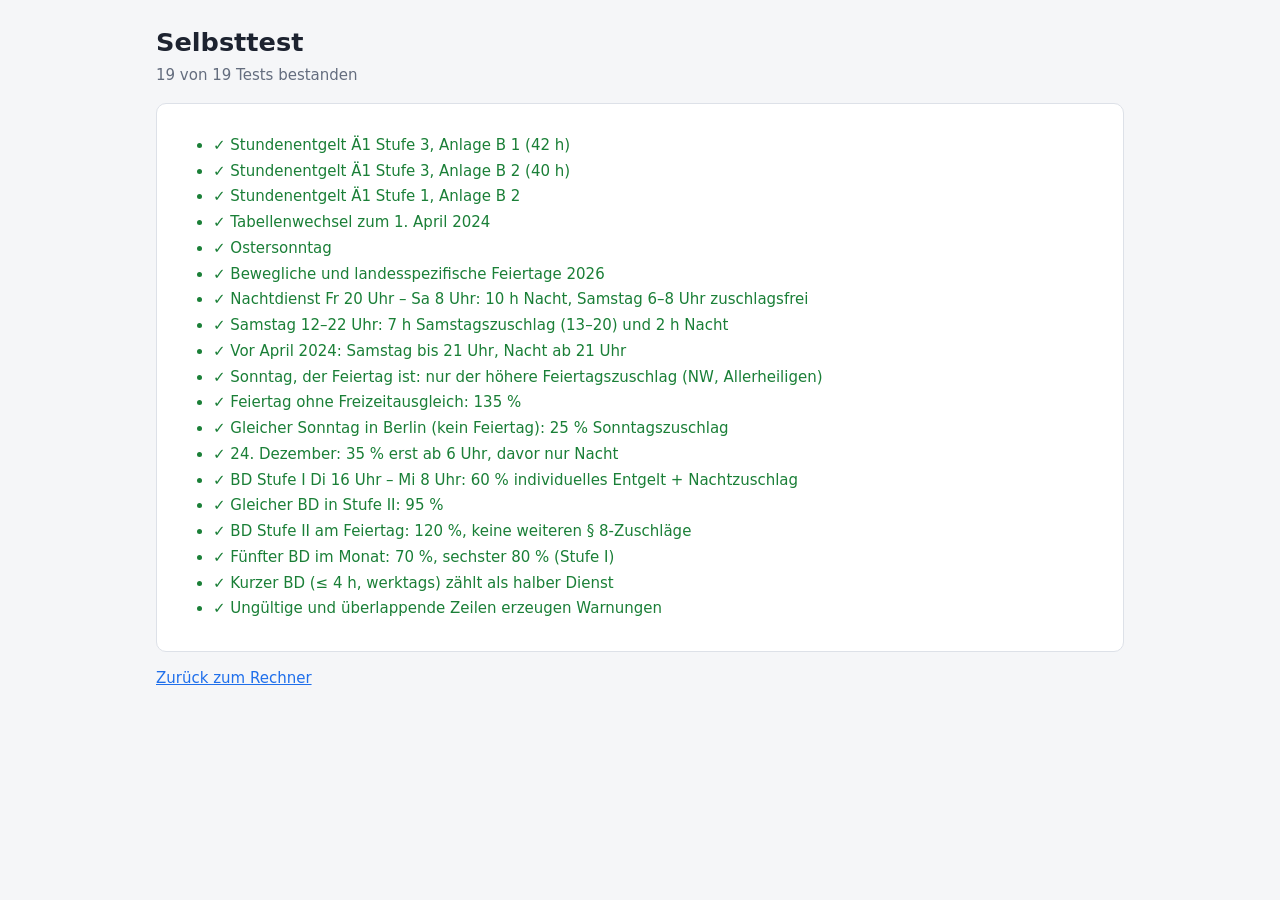
==== tests.html @ 3a633b5a "v0.1: Dienstrechner – first version Static web app (no build step) that calculates shift surcharges " ====
<!doctype html>
<html lang="de">
<head>
  <meta charset="utf-8">
  <meta name="viewport" content="width=device-width, initial-scale=1">
  <title>Dienstrechner Selbsttest</title>
  <link rel="stylesheet" href="style.css">
  <style>
    .ok { color: #1a7f37; }
    .fail { color: #d1242f; }
    li { margin: 4px 0; }
  </style>
</head>
<body>
  <header><h1>Selbsttest</h1><p class="sub" id="summary"></p></header>
  <main><section class="card"><ul id="list"></ul></section><p><a href="index.html">Zurück zum Rechner</a></p></main>
  <script src="js/tariff.js"></script>
  <script src="js/holidays.js"></script>
  <script src="js/calc.js"></script>
  <script src="js/tests.js"></script>
  <script>
    const results = DR.tests.run();
    const list = document.getElementById('list');
    for (const r of results) {
      const li = document.createElement('li');
      li.className = r.ok ? 'ok' : 'fail';
      li.textContent = (r.ok ? '✓ ' : '✗ ') + r.name + (r.ok ? '' : ' – ' + r.error);
      list.appendChild(li);
    }
    const failed = results.filter((r) => !r.ok).length;
    document.getElementById('summary').textContent = `${results.length - failed} von ${results.length} Tests bestanden`;
  </script>
</body>
</html>
---- style.css ----
:root {
  --bg: #f5f6f8;
  --card: #ffffff;
  --text: #1d2330;
  --muted: #646d7e;
  --border: #dde1e8;
  --accent: #1f6feb;
  --accent-text: #ffffff;
  --bd: #f1f6ff;
  --warn-bg: #fff4e5;
  --warn-text: #8a4b00;
  color-scheme: light;
}
@media (prefers-color-scheme: dark) {
  :root {
    --bg: #14171c;
    --card: #1c2027;
    --text: #e6e9ef;
    --muted: #98a1b2;
    --border: #2f3541;
    --accent: #4c8dff;
    --accent-text: #0b1220;
    --bd: #1b2533;
    --warn-bg: #3a2a12;
    --warn-text: #ffcf8a;
    color-scheme: dark;
  }
}

* { box-sizing: border-box; }
body {
  margin: 0;
  background: var(--bg);
  color: var(--text);
  font: 15px/1.45 system-ui, -apple-system, "Segoe UI", Roboto, sans-serif;
}
header, main, footer { max-width: 1000px; margin: 0 auto; padding: 0 16px; }
header { padding-top: 24px; }
h1 { margin: 0; font-size: 1.6rem; }
h2 { margin: 0 0 12px; font-size: 1.1rem; }
.sub { margin: 4px 0 16px; color: var(--muted); }
.muted { color: var(--muted); }
.small { font-size: 0.85rem; }

.card {
  background: var(--card);
  border: 1px solid var(--border);
  border-radius: 10px;
  padding: 16px;
  margin-bottom: 16px;
}

.settings {
  display: grid;
  grid-template-columns: repeat(auto-fill, minmax(190px, 1fr));
  gap: 12px;
}
label { display: flex; flex-direction: column; gap: 4px; font-size: 0.85rem; color: var(--muted); }
input, select, button { font: inherit; color: var(--text); }
input, select {
  background: var(--card);
  border: 1px solid var(--border);
  border-radius: 6px;
  padding: 6px 8px;
  min-width: 0;
}

table { width: 100%; border-collapse: collapse; }
th, td { text-align: left; padding: 6px 8px; border-bottom: 1px solid var(--border); vertical-align: middle; }
th { font-size: 0.8rem; color: var(--muted); font-weight: 600; }
.num { text-align: right; font-variant-numeric: tabular-nums; white-space: nowrap; }
tfoot th { color: var(--text); font-size: 1rem; border-bottom: none; }
tfoot .num { font-size: 1.1rem; }
.results tr.bd td { background: var(--bd); }
.shifts .idx { color: var(--muted); width: 2em; }
.results .para { display: none; font-size: 0.75rem; color: var(--muted); }
.shifts .info { font-size: 0.85rem; }

button {
  border: 1px solid var(--border);
  background: var(--card);
  border-radius: 6px;
  padding: 6px 12px;
  cursor: pointer;
}
button.primary { background: var(--accent); color: var(--accent-text); border-color: var(--accent); margin-top: 12px; }
button.del { padding: 4px 8px; color: var(--muted); }
button.del:hover { color: #d1242f; border-color: #d1242f; }

.warnings { list-style: none; margin: 0 0 12px; padding: 0; }
.warnings:empty { display: none; }
.warnings li { background: var(--warn-bg); color: var(--warn-text); padding: 6px 10px; border-radius: 6px; margin-bottom: 6px; }

.facts { display: grid; grid-template-columns: max-content 1fr; gap: 4px 16px; margin: 16px 0 0; font-size: 0.9rem; }
.facts dt { color: var(--muted); }
.facts dd { margin: 0; font-variant-numeric: tabular-nums; }

footer { padding-bottom: 32px; }
a { color: var(--accent); }

/* Schmale Bildschirme: Dienst-Zeilen als Karten, Ergebnis-Tabelle scrollbar */
@media (max-width: 680px) {
  .shifts, .shifts tbody { display: block; }
  .shifts thead { display: none; }
  .shifts tr { display: grid; grid-template-columns: minmax(0, 1fr); gap: 6px; padding: 10px 0; border-bottom: 1px solid var(--border); position: relative; }
  .shifts td { border: none; padding: 0; display: flex; flex-direction: column; gap: 2px; min-width: 0; }
  .shifts input, .shifts select { width: 100%; }
  .shifts td:nth-child(2) { padding-right: 44px; }
  .shifts td::before { content: attr(data-label); font-size: 0.75rem; color: var(--muted); }
  .shifts td.idx { display: none; }
  .shifts td:last-child { position: absolute; top: 28px; right: 0; }
  .shifts td:last-child::before { content: none; }
  .results thead th:nth-child(2), .results tbody td:nth-child(2),
  .results thead th:nth-child(4), .results tbody td:nth-child(4) { display: none; }
  .results tfoot th[colspan] { width: auto; }
  .results { font-size: 0.9rem; }
  .results .para { display: block; }
  .results th, .results td { padding: 6px 4px; }
  .facts { grid-template-columns: 1fr; }
  .facts dd { margin-bottom: 6px; }
}
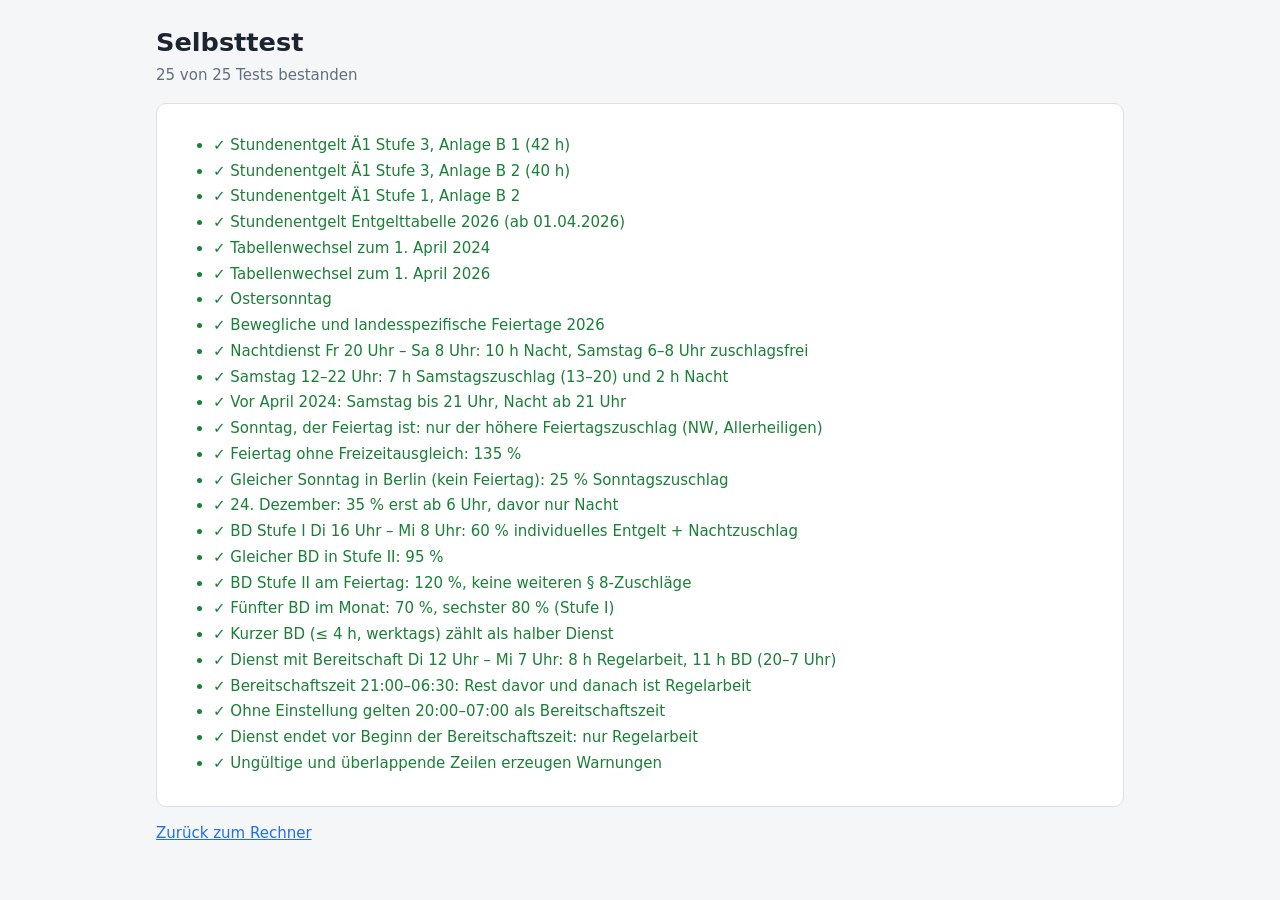
==== commit bfbcc8af: "Hide pages from search engines with noindex meta tag The tool should only be reached by direct link." ====
--- a/tests.html
+++ b/tests.html
@@ -3,6 +3,7 @@
 <head>
   <meta charset="utf-8">
   <meta name="viewport" content="width=device-width, initial-scale=1">
+  <meta name="robots" content="noindex, nofollow">
   <title>Dienstrechner Selbsttest</title>
   <link rel="stylesheet" href="style.css">
   <style>
